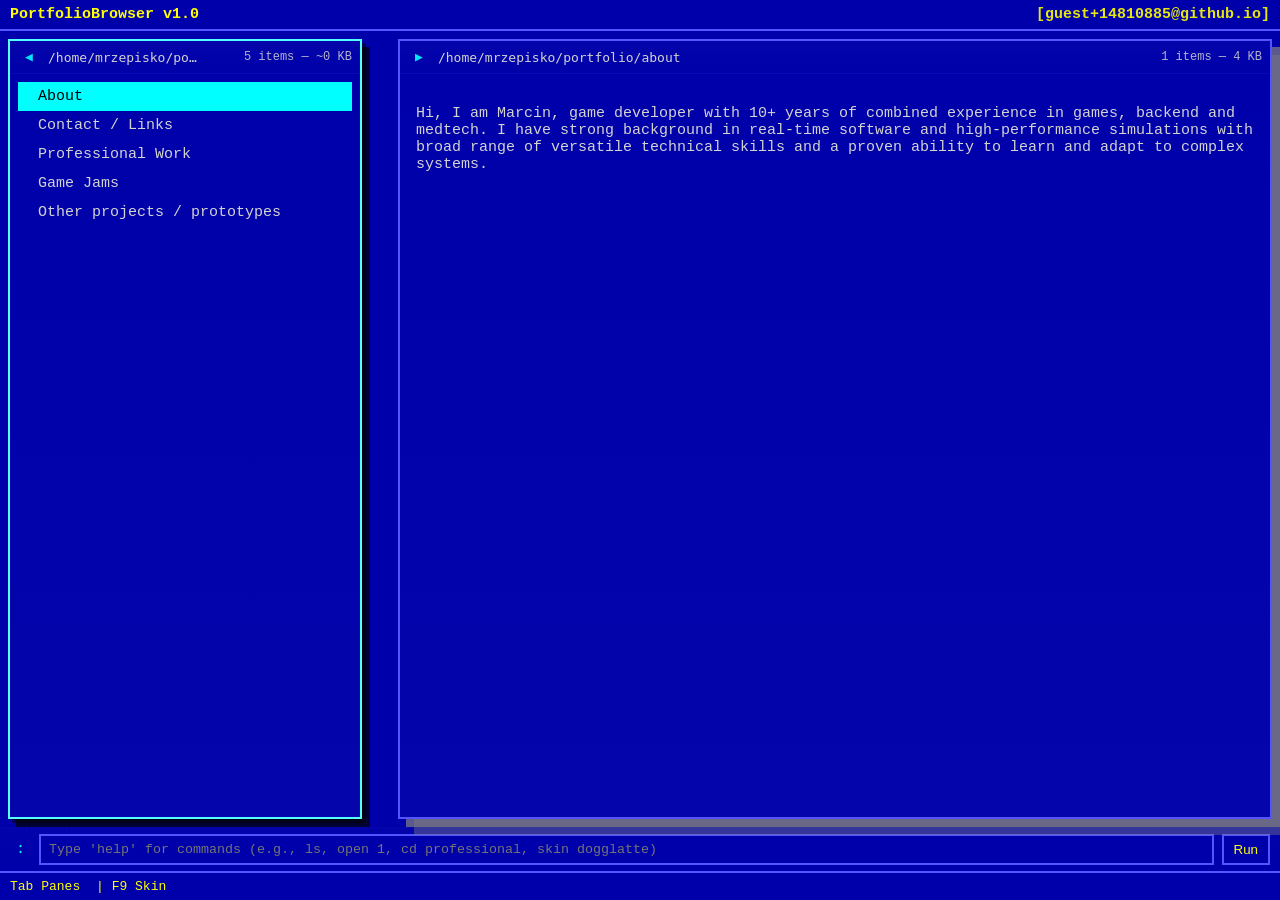
==== index.html @ 96748dcb "cleanup" ====
<!DOCTYPE html>
<html lang="en">
<head>
  <meta charset="utf-8" />
  <meta name="viewport" content="width=device-width,initial-scale=1" />
  <title>MyPortfolioTerm — Game Programmer</title>

  <link rel="stylesheet" href="style.css">
    <link rel="stylesheet" href="skins.css">
</head>
<body class="skin-classic">
      <script>
    const skin = localStorage.getItem('skin');
    console.log(skin);
    if (skin) {
        document.body.className = `skin-${skin}`;
    }
    </script>

  <div class="header">
    <div class="header-left">PortfolioBrowser v1.0</div>
    <div class="header-right">[guest+14810885@github.io]</div>
  </div>

  <div class="main">
    <!-- LEFT PANE -->
    <div class="pane left focus" id="sections-pane" data-pane="left">
      <div class="pane-header">
        <span class="dir-arrow left-arrow">◀</span>
        <div class="path" id="left-path">/home/mrzepisko/</div>
        <div class="pane-stats" id="left-stats">0 items — ~0 KB</div>
      </div>
      <div class="pane-body" id="sections">
        <!-- sections rendered here -->
      </div>
    </div>

    <!-- Decorative central arrows -->
    <div class="pane-center-arrows" aria-hidden="true">
      <div class="arrow-line"></div>
    </div>

    <!-- RIGHT PANE -->
    <div class="pane right" id="entries-pane" data-pane="right">
      <div class="pane-header">
        <span class="dir-arrow right-arrow">▶</span>
        <div class="path" id="right-path">/home/mrzepisko/about</div>
        <div class="pane-stats" id="right-stats">0 items — ~0 KB</div>
      </div>
      <div class="pane-body" id="entries">
        <!-- entries rendered here -->
      </div>
    </div>
  </div>

  <!-- command line above footer -->
  <div class="cmdline-wrap">
    <label class="cmd-prompt">:</label>
    <input id="cmdline" class="cmdline" placeholder="Type 'help' for commands (e.g., ls, open 1, cd professional, skin dogglatte)" />
    <button id="cmd-exec" class="cmd-exec">Run</button>
  </div>

    <div class="footer">
    <div class="right-keys">
      <span>Tab Panes</span> | <span>F9 Skin</span>
    </div>
  </div>

  <!-- Popup root -->
  <div id="popup-root" aria-hidden="true"></div>

    <script src="main.js"></script>
</body>
</html>
---- style.css ----
/* ===== BASE VARIABLES (fallbacks) ===== */
:root{
  --bg: #000000;
  --fg: #ffffff;
  --accent: #00aaaa;
  --accent-bright: #55ffff;
  --border: #5555ff;
  --header-bg: #0000aa;
  --header-fg: #ffffff;
  --footer-bg: #0000aa;
  --footer-fg: #ffffff;
  --selected-bg: var(--accent-bright);
  --selected-fg: #000000;

  /* link colors (skins should override these) */
  --link: var(--accent);
  --link-highlight: var(--accent-bright);

  /* shadow control (skins may override) */
  --shadow-color: rgba(0,0,0,0.70);
  --shadow-color-2: rgba(0,0,0,0.40);
  --shadow-offset: 8px; /* main pixel offset */
}

/* ===== Layout ===== */
* { box-sizing: border-box; }
html,body { height: 100%; }
body{
  background: var(--bg);
  color: var(--fg);
  font-family: 'Courier New', monospace;
  margin: 0;
  display:flex;
  flex-direction:column;
  font-size: 15px;
}

/* header / footer */
.header{
  display:flex;
  justify-content:space-between;
  background: var(--header-bg);
  color: var(--header-fg);
  padding: 6px 10px;
  border-bottom: 2px solid var(--border);
  font-weight: bold;
}
.header-left { font-weight: bold; }
.header-right { opacity: 0.9; }

/* command line wrapper */
.cmdline-wrap {
  display:flex;
  gap:8px;
  align-items:center;
  padding: 6px 10px;
  border-top: 1px dashed rgba(255,255,255,0.03);
  background: linear-gradient(180deg, rgba(255,255,255,0.01), transparent);
}
.cmd-prompt {
  color: var(--accent);
  padding: 4px 6px;
}
.cmdline {
  flex:1;
  background: var(--bg);
  color: var(--fg);
  border: 2px solid var(--border);
  padding: 6px 8px;
  font-family: inherit;
}
.cmd-exec {
  border:2px solid var(--border);
  background: var(--header-bg);
  color: var(--header-fg);
  padding:6px 10px;
  cursor:pointer;
}

/* footer */
.footer{
  background: var(--footer-bg);
  color: var(--footer-fg);
  padding: 6px 10px;
  display:flex;
  justify-content:space-between;
  border-top: 2px solid var(--border);
  gap: 8px;
  font-size: 13px;
}
.footer span { margin-right: 8px; }

/* main area */
.main{
  flex:1;
  display:flex;
  gap:8px;
  padding: 8px;
}

/* panes */
.pane{
  border: 2px solid var(--border);
  border-style: double;
  padding: 0;
  overflow:auto;
  min-height: 0; /* for flexbox */
  background: linear-gradient(0deg, rgba(255,255,255,0.02), transparent);
  position: relative;

  /* blocky/pixelated drop shadow (layered offsets) */
  box-shadow:
    var(--shadow-offset) var(--shadow-offset) 0 0 var(--shadow-color),
    calc(var(--shadow-offset) * 2) calc(var(--shadow-offset) * 2) 0 0 var(--shadow-color-2);
}

/* focused pane gets brighter border */
.pane.focus {
  border-color: var(--accent-bright);
  box-shadow:
    calc(var(--shadow-offset)/2) calc(var(--shadow-offset)/2) 0 0 rgba(0,0,0,0.5),
    var(--shadow-offset) var(--shadow-offset) 0 0 rgba(0,0,0,0.7);
}

/* left / right sizes */
.left { width: 28%; max-width: 480px; min-width: 200px; display:flex; flex-direction:column; }
.right { flex:1; display:flex; flex-direction:column; }

/* pane header (path + stats) */
.pane-header {
  display:flex;
  align-items:center;
  gap:8px;
  padding: 8px;
  background: linear-gradient(180deg, rgba(255,255,255,0.02), transparent);
  border-bottom: 1px solid rgba(255,255,255,0.02);
  font-size: 13px;
}
.path {
  flex: 1;
  color: var(--fg);
  font-family: monospace;
  overflow:hidden;
  text-overflow:ellipsis;
  white-space:nowrap;
}
.pane-stats {
  opacity: 0.85;
  font-size: 12px;
  min-width: 140px;
  text-align:right;
}

/* decorative arrows in header */
.dir-arrow { font-weight: bold; width:22px; text-align:center; opacity:0.9; }
.left-arrow { color: var(--accent); }
.right-arrow { color: var(--accent); }

/* center arrows decorative */
.pane-center-arrows { display:flex; align-items:center; justify-content:center; width: 20px; color: rgba(255,255,255,0.06); font-size:18px; user-select:none; }

/* pane body area (list) */
.pane-body {
  padding: 8px;
  overflow:auto;
}

/* entries */
.section-entry, .entry{
  padding: 6px 8px;
  white-space: nowrap;
  overflow: hidden;
  text-overflow: ellipsis;
  cursor: pointer;
  user-select: none;
}

/* hover / selection uses the theme variables */
.section-entry:hover,
.entry:hover { background: var(--selected-bg); color: var(--selected-fg); }
.pane-body.section-about .entry:hover { background: none; color: inherit; }

.section-entry.selected,
.entry.selected { background: var(--selected-bg); color: var(--selected-fg); }

/* special style for text entries (pre) */
.entry-text pre {
  margin: 0;
  white-space: pre-wrap;
  font-family: inherit;
  color: var(--fg);
}

/* links */
#entries a {
  color: var(--link);
  text-decoration: underline;
  cursor: pointer;
  display:inline-block;
}
#entries a:hover, #entries .entry:hover a { color: var(--selected-fg); }
.entry.selected a { color: var(--link-highlight); }

/* spacing column (preserve layout without arrow) */
.section-entry::before,
.entry::before {
  content: '';
  display:inline-block;
  width: 12px;
}

/* responsive tweaks */
@media (max-width:900px) {
  .pane-center-arrows { display:none; width:0; }
}
@media (max-width:700px) {
  .left { display:none; }
  .main { padding:8px; }
  .cmdline { font-size:13px; }
}

.arrow-line {
    color: var(--fg);
}

/* ===== Popup (terminal-styled modal) ===== */
#popup-root {
  position: fixed;
  inset: 0;
  pointer-events: none;
  z-index: 9999;
  font-family: inherit;
}

/* overlay */
.popup-overlay {
  pointer-events: auto;
  position: absolute;
  inset: 0;
  background: rgba(var(--overlay-rgb), var(--overlay-alpha, 0.55));
  display:flex;
  align-items:center;
  justify-content:center;
  padding: 20px;
}

/* box */
.popup {
  width: min(1000px, 96%);
  max-height: 90%;
  overflow: auto;
  background: var(--popup-bg);
  border: 3px solid var(--popup-border);
  /* chunky popup shadow */
  box-shadow:
    calc(var(--shadow-offset) * 0.5) calc(var(--shadow-offset) * 0.5) 0 0 var(--shadow-color),
    var(--shadow-offset) var(--shadow-offset) 0 0 var(--shadow-color),
    calc(var(--shadow-offset) * 1.8) calc(var(--shadow-offset) * 1.8) 0 0 var(--shadow-color-2);
  color: var(--popup-fg);
  padding: 14px;
  pointer-events: auto;
  user-select: text;
}

/* header / meta */
.popup-header {
  display:flex;
  justify-content:space-between;
  align-items:center;
  gap: 12px;
  margin-bottom:8px;
  background: var(--header-bg-transparent);
  padding: 6px 8px;
  border-bottom: 1px dashed var(--border);
}
.popup-title { font-weight: bold; font-size: 18px; }
.popup-year { opacity: 0.8; font-size: 13px; }

/* meta */
.popup-meta {
  color: var(--popup-fg);
  opacity: 0.9;
  font-size: 13px;
  margin-bottom: 8px;
}

/* description */
.popup-desc {
  background: var(--header-bg-transparent);
  padding: 8px;
  margin: 0 0 10px 0;
  white-space: pre-wrap;
  border: 1px solid var(--header-bg-transparent);
  color: var(--popup-fg);
  font-family: monospace;
  font-size: 13px;
}

/* screenshots container */
.popup-screenshots {
  display:flex;
  align-items:center;
  justify-content:center;
  gap: 10px;
  margin-bottom: 8px;
  min-height: 160px;
}

/* image styles: pixelated feel */
.screenshot {
  max-width: 100%;
  max-height: 320px;
  image-rendering: pixelated;
  border: 2px solid var(--border);
  background: var(--bg);
  display:block;
}

/* fallback */
.screenshot.fallback {
  display:flex;
  align-items:center;
  justify-content:center;
  width: 420px;
  height: 240px;
  color: var(--popup-fg);
  border: 2px dashed var(--border);
  font-size: 13px;
  text-align: center;
  background: var(--bg);
}

/* small caption for screenshot counter */
.screenshot-caption { 
  text-align:center; 
  font-size:12px; 
  opacity:0.9; 
  margin-top:4px; 
}

/* popup buttons */
.popup-controls {
  display:flex;
  gap:8px;
  margin-bottom: 8px;
}
.popup-btn {
  border:2px solid var(--border);
  background:var(--header-bg);
  color:var(--header-fg);
  padding:6px 10px;
  cursor:pointer;
  font-family:inherit;
}
.popup-btn:hover { 
  background: var(--selected-bg); 
  color: var(--selected-fg); 
}
.popup-btn.close { margin-left: auto; }

/* links inside popup */
.popup-links {
  display:flex;
  gap:6px;
  flex-wrap:wrap;
  margin-top:8px;
}
.popup-links a {
  color: var(--link);
  text-decoration: underline;
  padding: 4px 8px;
  border: 1px solid var(--border-faint);
}
.popup-links a:hover { color: var(--link-highlight); }
---- skins.css ----
/* =======================
   CLASSIC MC SKIN
   ======================= */
body.skin-classic {
  /* Background & default text */
  --bg: #0000aa;           /* blue background */
  --fg: #d3d3d3;           /* light gray text */

  /* Pane borders */
  --border: #5555ff;       /* slightly lighter blue for borders */

  /* Selection & accent */
  --selected-bg: #00ffff;  /* cyan background for selected */
  --selected-fg: #000000;  /* black text on selection */
  --accent: #00ffff;       /* cyan highlights */
  --accent-bright: #55ffff; /* bright cyan hover/active accents */

  /* Header & footer */
  --header-bg: #0000aa;    /* blue header */
  --header-fg: #ffff00;    /* yellow header text */
  --footer-bg: #0000aa;    /* blue footer */
  --footer-fg: #ffff00;    /* yellow footer text */

  /* Links */
  --link: #00ffff;          /* cyan links */
  --link-highlight: #55ffff; /* bright cyan on hover */

  /* Shadows */
  --shadow-color: rgba(128,128,128,0.7);
  --shadow-color-2: rgba(128,128,128,0.4);

  /* Disabled / unfocused elements */
  --disabled: #8080ff;      /* light blue for inactive/unfocused panes */
  --input-unchanged: #d3d3d3;
  --input-mark: #00ffff;

  /* Popups / dialogs */
  --popup-bg: #d3d3d3;      /* light gray popup background */
  --popup-fg: #000000;      /* black popup text */
  --popup-border: #808080;  /* gray popup border */
}

/* =======================
   DARK SKIN
   ======================= */
body.skin-dark {
  --bg: #000000;
  --fg: #cccccc;
  --border: #333333;

  --selected-bg: #4444ff;
  --selected-fg: #ffffff;
  --accent: #44ccff;
  --accent-bright: #88eeff;

  --header-bg: #222222;
  --header-fg: #ffffff;
  --footer-bg: #222222;
  --footer-fg: #ffffff;

  --link: #44ccff;
  --link-highlight: #88eeff;

  --shadow-color: rgba(0,0,0,0.7);
  --shadow-color-2: rgba(0,0,0,0.4);

  /* Popups / dialogs */
  --popup-bg: #333333;
  --popup-fg: #ffffff;
  --popup-border: #555555;
}

/* =======================
   LIGHT SKIN
   ======================= */
body.skin-light {
  --bg: #ffffff;
  --fg: #000000;
  --border: #cccccc;

  --selected-bg: #00aaaa;
  --selected-fg: #ffffff;
  --accent: #00aaaa;
  --accent-bright: #55ffff;

  --header-bg: #dddddd;
  --header-fg: #000000;
  --footer-bg: #dddddd;
  --footer-fg: #000000;

  --link: #00aaaa;
  --link-highlight: #55ffff;

  --shadow-color: rgba(0,0,0,0.3);
  --shadow-color-2: rgba(0,0,0,0.1);

  /* Popups / dialogs */
  --popup-bg: #eeeeee;
  --popup-fg: #000000;
  --popup-border: #aaaaaa;
}


/* ==========================
   DOGGLATTE
========================== */
body.skin-dogglatte {
  --bg: #1e1e2e;           
  --fg: #cdd6f4;           

  --border: #313244;       

  --selected-bg: #f5c2e7;  
  --selected-fg: #1e1e2e;  
  --accent: #89b4fa;       
  --accent-bright: #f5c2e7;

  --header-bg: #313244;    
  --header-fg: #f5c2e7;    
  --footer-bg: #313244;    
  --footer-fg: #f5c2e7;    

  --link: #89b4fa;          
  --link-highlight: #f5c2e7;

  --shadow-color: rgba(0,0,0,0.7);
  --shadow-color-2: rgba(0,0,0,0.4);

  --disabled: #585b70;     
  --input-unchanged: #cdd6f4;
  --input-mark: #f5c2e7;

  --popup-bg: #313244;     
  --popup-fg: #cdd6f4;     
  --popup-border: #585b70; 
}

/* ==========================
   GROOVY
========================== */
body.skin-groovy {
  --bg: #282828;           
  --fg: #ebdbb2;           

  --border: #665c54;       

  --selected-bg: #458588;  
  --selected-fg: #fbf1c7;  
  --accent: #b16286;       
  --accent-bright: #fabd2f;

  --header-bg: #3c3836;    
  --header-fg: #fabd2f;    
  --footer-bg: #3c3836;    
  --footer-fg: #fabd2f;    

  --link: #8ec07c;          
  --link-highlight: #fabd2f;

  --shadow-color: rgba(0,0,0,0.7);
  --shadow-color-2: rgba(0,0,0,0.4);

  --disabled: #665c54;     
  --input-unchanged: #ebdbb2;
  --input-mark: #b16286;

  --popup-bg: #3c3836;     
  --popup-fg: #ebdbb2;     
  --popup-border: #665c54; 
}


/* ==========================
   VAMPIRE
========================== */
body.skin-vampire {
  --bg: #282a36;            /* dark gray background */
  --fg: #f8f8f2;             /* light gray/blue text */

  --border: #44475a;         /* slightly lighter gray for borders */

  --selected-bg: #6272a4;    /* dark blue selection */
  --selected-fg: #f8f8f2;    /* white text on selection */
  --accent: #50fa7b;          /* green accent for highlights */
  --accent-bright: #ffb86c;   /* yellow/orange hover accents */

  --header-bg: #44475a;       /* dark gray header */
  --header-fg: #f1fa8c;       /* yellow header text */
  --footer-bg: #44475a;       /* dark gray footer */
  --footer-fg: #f1fa8c;       /* yellow footer text */

  --link: #8be9fd;            /* blue links */
  --link-highlight: #f8f8f2;  /* bright blue on hover */

  --shadow-color: rgba(0,0,0,0.7);
  --shadow-color-2: rgba(0,0,0,0.4);

  --disabled: #555555;        
  --input-unchanged: #a9b7c6;
  --input-mark: #629755;

  --popup-bg: #282a36;        
  --popup-fg: #f8f8f2;        
  --popup-border: #44475a;    
}

/* ==========================
   HACKER
========================== */
body.skin-hacker {
  --bg: #000000;            /* black background */
  --fg: #00ff00;            /* bright green text */

  --border: #007700;        /* darker green borders */

  --selected-bg: #00ff00;   /* green selection background */
  --selected-fg: #000000;   /* black text on selection */
  --accent: #00ff00;        /* green accent */
  --accent-bright: #55ff55; /* bright green hover/active accents */

  --header-bg: #003300;     /* dark green header */
  --header-fg: #00ff00;     /* bright green header text */
  --footer-bg: #003300;     /* dark green footer */
  --footer-fg: #00ff00;     /* bright green footer text */

  --link: #00ff00;           /* green links */
  --link-highlight: #55ff55; /* bright green hover */

  --shadow-color: rgba(0,0,0,0.7);
  --shadow-color-2: rgba(0,0,0,0.4);

  --disabled: #004400;       
  --input-unchanged: #00ff00;
  --input-mark: #55ff55;

  --popup-bg: #003300;       
  --popup-fg: #00ff00;       
  --popup-border: #004400;   
}


/* ==========================
   NEON SKIN
========================== */
body.skin-neon {
  --bg: #0a0a0a;             /* very dark background */
  --fg: #f0f0f0;             /* bright light text */

  --border: #ff00ff;         /* neon magenta borders */

  --selected-bg: #00ffff;    /* cyan selection */
  --selected-fg: #000000;    /* black text on selection */
  --accent: #ff00ff;         /* neon magenta accents */
  --accent-bright: #ff55ff;  /* bright neon hover/active */

  --header-bg: #1a1a1a;      /* slightly lighter dark bg */
  --header-fg: #00ffff;      /* neon cyan header text */
  --footer-bg: #1a1a1a;
  --footer-fg: #00ffff;

  --link: #00ffff;           /* neon cyan links */
  --link-highlight: #55ffff; /* bright cyan hover */

  --shadow-color: rgba(255,0,255,0.7);
  --shadow-color-2: rgba(255,0,255,0.4);

  --disabled: #555555;       
  --input-unchanged: #f0f0f0;
  --input-mark: #ff00ff;

  --popup-bg: #111111;       
  --popup-fg: #f0f0f0;       
  --popup-border: #ff00ff;   
}


/* ==========================
   PASTEL SKIN
========================== */
body.skin-pastel {
  --bg: #fdf6f0;             /* soft cream background */
  --fg: #4a4a4a;             /* dark gray text */

  --border: #d8b4ff;         /* soft purple borders */

  --selected-bg: #d7e7a0;    /* pastel teal selection */
  --selected-fg: #2a2a2a;    /* dark text on selection */
  --accent: #ffb3ba;         /* pastel pink accents */
  --accent-bright: #ffd6d6;  /* brighter pastel hover/active */

  --header-bg: #f0e6f6;      /* light lavender header bg */
  --header-fg: #4a4a4a;      /* dark gray header text */
  --footer-bg: #f0e6f6;      
  --footer-fg: #4a4a4a;

  --link: #8fd3f4;           /* pastel blue links */
  --link-highlight: #a0e7e5; /* pastel cyan hover */

  --shadow-color: rgba(128,128,128,0.4);
  --shadow-color-2: rgba(128,128,128,0.2);

  --disabled: #cccccc;       
  --input-unchanged: #4a4a4a;
  --input-mark: #ffb3ba;

  --popup-bg: #ffffff;       
  --popup-fg: #4a4a4a;       
  --popup-border: #d8b4ff;   
}
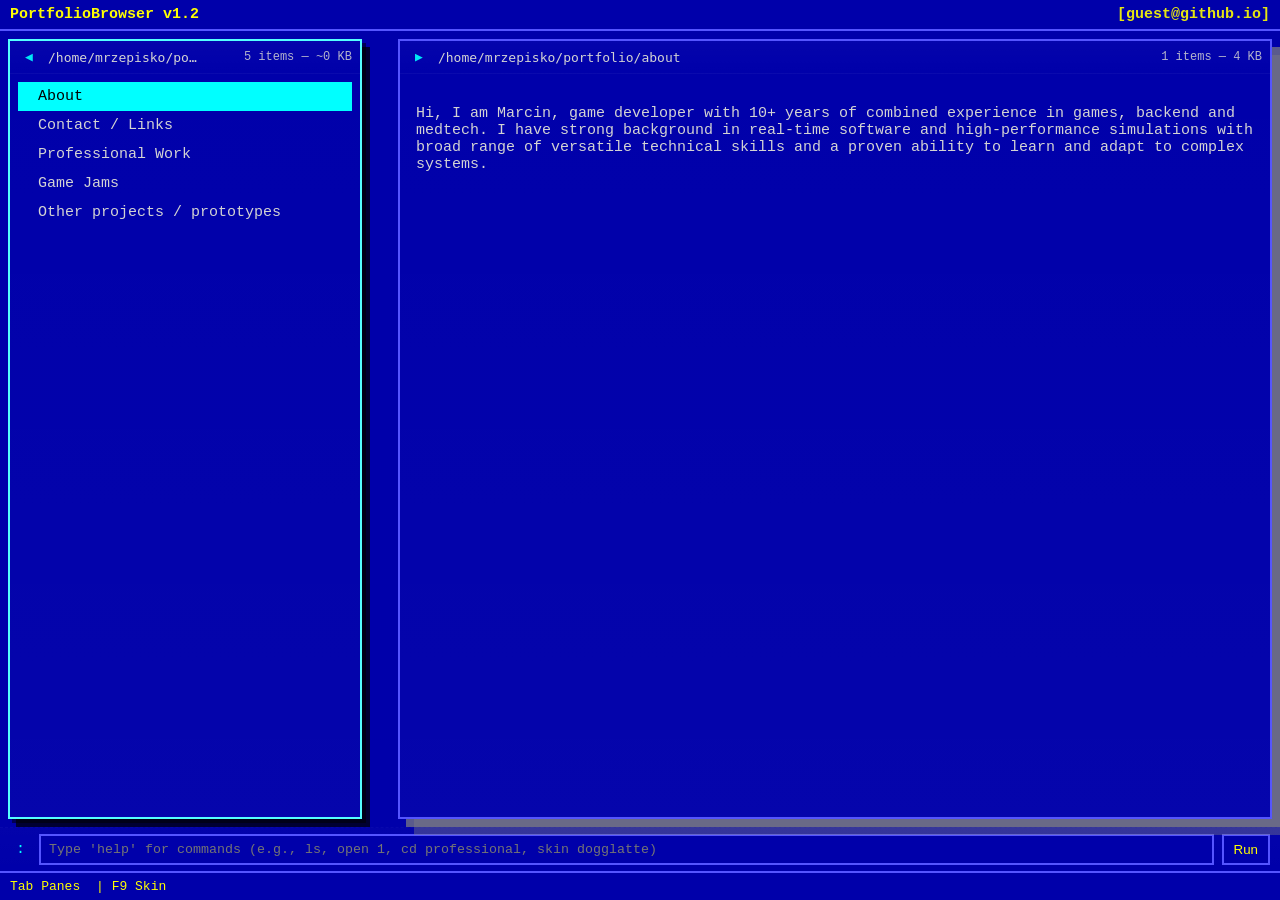
==== commit 7af539e9: "cleanup" ====
--- a/index.html
+++ b/index.html
@@ -3,7 +3,7 @@
 <head>
   <meta charset="utf-8" />
   <meta name="viewport" content="width=device-width,initial-scale=1" />
-  <title>MyPortfolioTerm — Game Programmer</title>
+  <title>PortfolioBrowser v1.2</title>
 
   <link rel="stylesheet" href="style.css">
     <link rel="stylesheet" href="skins.css">
@@ -18,8 +18,8 @@
     </script>
 
   <div class="header">
-    <div class="header-left">PortfolioBrowser v1.0</div>
-    <div class="header-right">[guest+14810885@github.io]</div>
+    <div class="header-left">PortfolioBrowser v1.2</div>
+    <div class="header-right">[guest@github.io]</div>
   </div>
 
   <div class="main">
--- a/style.css
+++ b/style.css
@@ -12,14 +12,12 @@
   --selected-bg: var(--accent-bright);
   --selected-fg: #000000;
 
-  /* link colors (skins should override these) */
   --link: var(--accent);
   --link-highlight: var(--accent-bright);
 
-  /* shadow control (skins may override) */
   --shadow-color: rgba(0,0,0,0.70);
   --shadow-color-2: rgba(0,0,0,0.40);
-  --shadow-offset: 8px; /* main pixel offset */
+  --shadow-offset: 8px;
 }
 
 /* ===== Layout ===== */
@@ -114,7 +112,7 @@
     calc(var(--shadow-offset) * 2) calc(var(--shadow-offset) * 2) 0 0 var(--shadow-color-2);
 }
 
-/* focused pane gets brighter border */
+/* focused pane gives brighter border */
 .pane.focus {
   border-color: var(--accent-bright);
   box-shadow:
@@ -209,18 +207,9 @@
   width: 12px;
 }
 
-/* responsive tweaks */
-@media (max-width:900px) {
-  .pane-center-arrows { display:none; width:0; }
-}
-@media (max-width:700px) {
-  .left { display:none; }
-  .main { padding:8px; }
-  .cmdline { font-size:13px; }
-}
-
+/* small decorative line */
 .arrow-line {
-    color: var(--fg);
+  color: var(--fg);
 }
 
 /* ===== Popup (terminal-styled modal) ===== */
@@ -251,7 +240,6 @@
   overflow: auto;
   background: var(--popup-bg);
   border: 3px solid var(--popup-border);
-  /* chunky popup shadow */
   box-shadow:
     calc(var(--shadow-offset) * 0.5) calc(var(--shadow-offset) * 0.5) 0 0 var(--shadow-color),
     var(--shadow-offset) var(--shadow-offset) 0 0 var(--shadow-color),
@@ -262,7 +250,7 @@
   user-select: text;
 }
 
-/* header / meta */
+/* popup header / meta */
 .popup-header {
   display:flex;
   justify-content:space-between;
@@ -276,7 +264,6 @@
 .popup-title { font-weight: bold; font-size: 18px; }
 .popup-year { opacity: 0.8; font-size: 13px; }
 
-/* meta */
 .popup-meta {
   color: var(--popup-fg);
   opacity: 0.9;
@@ -284,7 +271,6 @@
   margin-bottom: 8px;
 }
 
-/* description */
 .popup-desc {
   background: var(--header-bg-transparent);
   padding: 8px;
@@ -296,7 +282,6 @@
   font-size: 13px;
 }
 
-/* screenshots container */
 .popup-screenshots {
   display:flex;
   align-items:center;
@@ -305,8 +290,6 @@
   margin-bottom: 8px;
   min-height: 160px;
 }
-
-/* image styles: pixelated feel */
 .screenshot {
   max-width: 100%;
   max-height: 320px;
@@ -315,8 +298,6 @@
   background: var(--bg);
   display:block;
 }
-
-/* fallback */
 .screenshot.fallback {
   display:flex;
   align-items:center;
@@ -329,16 +310,8 @@
   text-align: center;
   background: var(--bg);
 }
-
-/* small caption for screenshot counter */
-.screenshot-caption { 
-  text-align:center; 
-  font-size:12px; 
-  opacity:0.9; 
-  margin-top:4px; 
-}
-
-/* popup buttons */
+.screenshot-caption { text-align:center; font-size:12px; opacity:0.9; margin-top:4px; }
+
 .popup-controls {
   display:flex;
   gap:8px;
@@ -352,13 +325,9 @@
   cursor:pointer;
   font-family:inherit;
 }
-.popup-btn:hover { 
-  background: var(--selected-bg); 
-  color: var(--selected-fg); 
-}
+.popup-btn:hover { background: var(--selected-bg); color: var(--selected-fg); }
 .popup-btn.close { margin-left: auto; }
 
-/* links inside popup */
 .popup-links {
   display:flex;
   gap:6px;
@@ -372,3 +341,77 @@
   border: 1px solid var(--border-faint);
 }
 .popup-links a:hover { color: var(--link-highlight); }
+
+/* ===== Responsive tweaks ===== */
+/* hide decorative arrows on narrow tablets / small screens */
+@media (max-width:900px) {
+  .pane-center-arrows { display:none; width:0; }
+}
+
+/* MOBILE: Stack panes vertically.
+   - Left pane shows on top and sizes to its content (only as much height as needed)
+   - Right pane sits below and uses remaining viewport space (scrolls internally if needed) */
+@media (max-width:700px) {
+  .main {
+    flex-direction: column;
+    padding: 8px;
+    gap: 8px;
+  }
+
+  /* Left pane becomes full width on top and sizes to content */
+  .left {
+    display: flex;
+    width: 100%;
+    max-width: none;
+    min-width: 0;
+    flex: none; /* size to content height, don't stretch */
+    flex-direction: column;
+    order: 0;
+    height: auto;
+    overflow: visible;
+  }
+
+  /* Right pane below, fills remaining space */
+  .right {
+    display: flex;
+    width: 100%;
+    max-width: none;
+    flex: 1 1 auto;
+    min-height: 0;
+    order: 1;
+    flex-direction: column;
+  }
+
+  .pane {
+    /* allow natural height on left, but remove forced large heights */
+    height: auto;
+    max-height: none;
+  }
+
+  /* left pane body: let content determine height (no forced scrolling) */
+  .left .pane-body {
+    max-height: none;
+    overflow: visible;
+  }
+
+  /* right pane body should use available viewport height and scroll if needed.
+     Reserve space for header, footer and command line (adjust 160px if you have larger header/footer). */
+  .right .pane-body {
+    max-height: calc(100vh - 160px);
+    overflow: auto;
+  }
+
+  .cmdline { font-size:13px; }
+
+  /* hide decorative center arrows on mobile */
+  .pane-center-arrows { display:none; width:0; }
+}
+
+/* small screens / very tight widths: reduce left min width constraints */
+@media (max-width:420px) {
+  .left { min-width: 0; padding: 0; }
+  .pane-header { padding: 6px; font-size: 12px; }
+  .cmdline-wrap { padding: 6px; }
+}
+
+/* end of file */
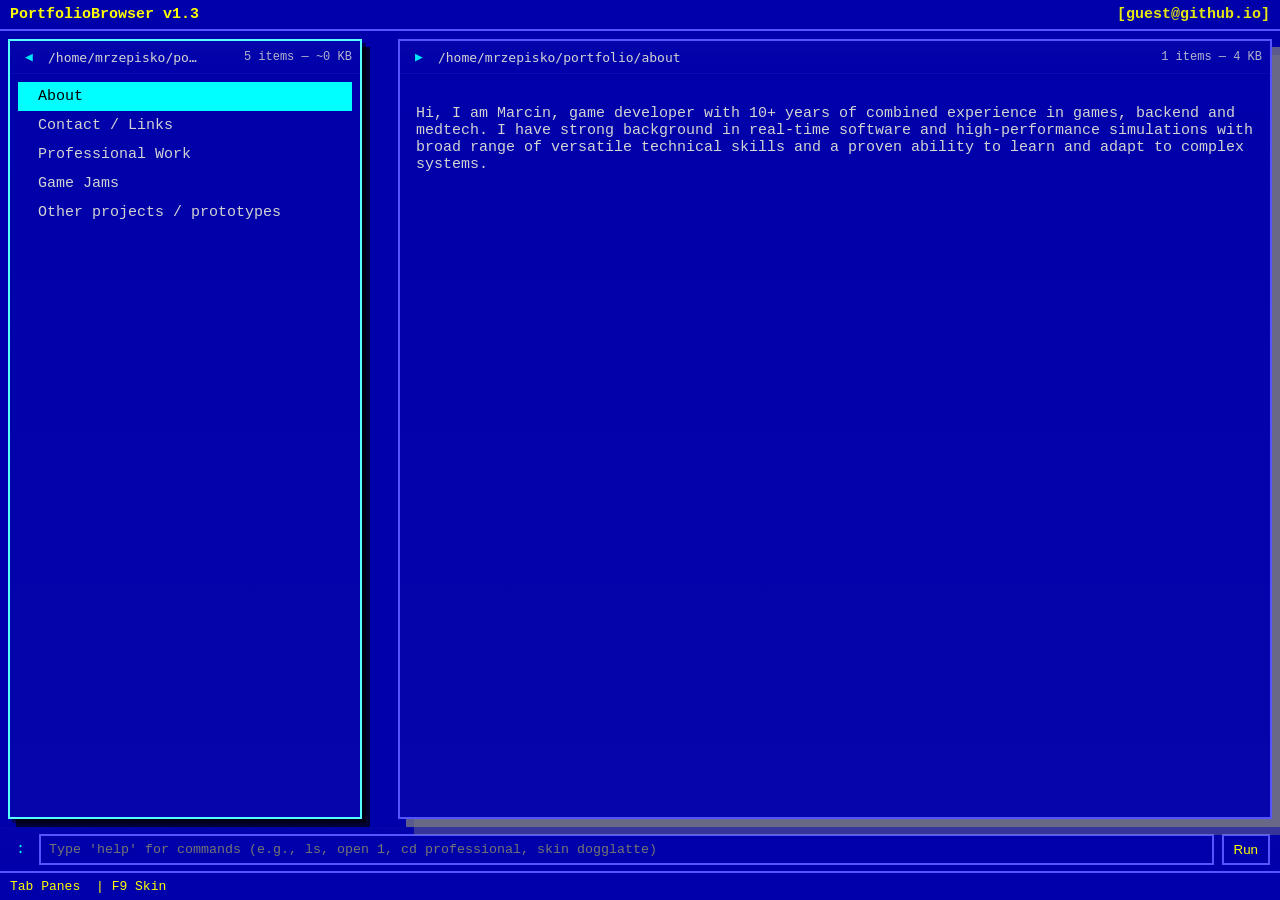
==== commit 27649153: "improvements" ====
--- a/index.html
+++ b/index.html
@@ -3,7 +3,7 @@
 <head>
   <meta charset="utf-8" />
   <meta name="viewport" content="width=device-width,initial-scale=1" />
-  <title>PortfolioBrowser v1.2</title>
+  <title>PortfolioBrowser v1.3</title>
 
   <link rel="stylesheet" href="style.css">
     <link rel="stylesheet" href="skins.css">
@@ -18,7 +18,7 @@
     </script>
 
   <div class="header">
-    <div class="header-left">PortfolioBrowser v1.2</div>
+    <div class="header-left">PortfolioBrowser v1.3</div>
     <div class="header-right">[guest@github.io]</div>
   </div>
 
--- a/style.css
+++ b/style.css
@@ -335,12 +335,12 @@
   margin-top:8px;
 }
 .popup-links a {
-  color: var(--link);
+  color: var(--popup-link);
   text-decoration: underline;
   padding: 4px 8px;
   border: 1px solid var(--border-faint);
 }
-.popup-links a:hover { color: var(--link-highlight); }
+.popup-links a:hover { color: var(--popup-link-hover); }
 
 /* ===== Responsive tweaks ===== */
 /* hide decorative arrows on narrow tablets / small screens */
--- a/skins.css
+++ b/skins.css
@@ -38,36 +38,8 @@
   --popup-bg: #d3d3d3;      /* light gray popup background */
   --popup-fg: #000000;      /* black popup text */
   --popup-border: #808080;  /* gray popup border */
-}
-
-/* =======================
-   DARK SKIN
-   ======================= */
-body.skin-dark {
-  --bg: #000000;
-  --fg: #cccccc;
-  --border: #333333;
-
-  --selected-bg: #4444ff;
-  --selected-fg: #ffffff;
-  --accent: #44ccff;
-  --accent-bright: #88eeff;
-
-  --header-bg: #222222;
-  --header-fg: #ffffff;
-  --footer-bg: #222222;
-  --footer-fg: #ffffff;
-
-  --link: #44ccff;
-  --link-highlight: #88eeff;
-
-  --shadow-color: rgba(0,0,0,0.7);
-  --shadow-color-2: rgba(0,0,0,0.4);
-
-  /* Popups / dialogs */
-  --popup-bg: #333333;
-  --popup-fg: #ffffff;
-  --popup-border: #555555;
+  --popup-link: #0000aa;
+  --popup-link-hover: #ffff00;
 }
 
 /* =======================
@@ -98,6 +70,8 @@
   --popup-bg: #eeeeee;
   --popup-fg: #000000;
   --popup-border: #aaaaaa;
+  --popup-link: #00aaaa;
+  --popup-link-hover: #aaaaaa;
 }
 
 
@@ -133,6 +107,8 @@
   --popup-bg: #313244;     
   --popup-fg: #cdd6f4;     
   --popup-border: #585b70; 
+  --popup-link: #89b4fa;
+  --popup-link-hover: #f5c2e7;
 }
 
 /* ==========================
@@ -167,6 +143,8 @@
   --popup-bg: #3c3836;     
   --popup-fg: #ebdbb2;     
   --popup-border: #665c54; 
+  --popup-link: #8ec07c;
+  --popup-link-hover: #fabd2f;
 }
 
 
@@ -201,7 +179,9 @@
 
   --popup-bg: #282a36;        
   --popup-fg: #f8f8f2;        
-  --popup-border: #44475a;    
+  --popup-border: #44475a;   
+  --popup-link: #8be9fd;
+  --popup-link-hover: #f8f8f2;
 }
 
 /* ==========================
@@ -236,6 +216,8 @@
   --popup-bg: #003300;       
   --popup-fg: #00ff00;       
   --popup-border: #004400;   
+  --popup-link: #00ff00;
+  --popup-link-hover: #55ff55;
 }
 
 
@@ -271,6 +253,8 @@
   --popup-bg: #111111;       
   --popup-fg: #f0f0f0;       
   --popup-border: #ff00ff;   
+  --popup-link: #00ffff;
+  --popup-link-hover: #55ffff;
 }
 
 
@@ -306,4 +290,6 @@
   --popup-bg: #ffffff;       
   --popup-fg: #4a4a4a;       
   --popup-border: #d8b4ff;   
-}
+  --popup-link: #d8b4ff;
+  --popup-link-hover: #8fd3f4;
+}
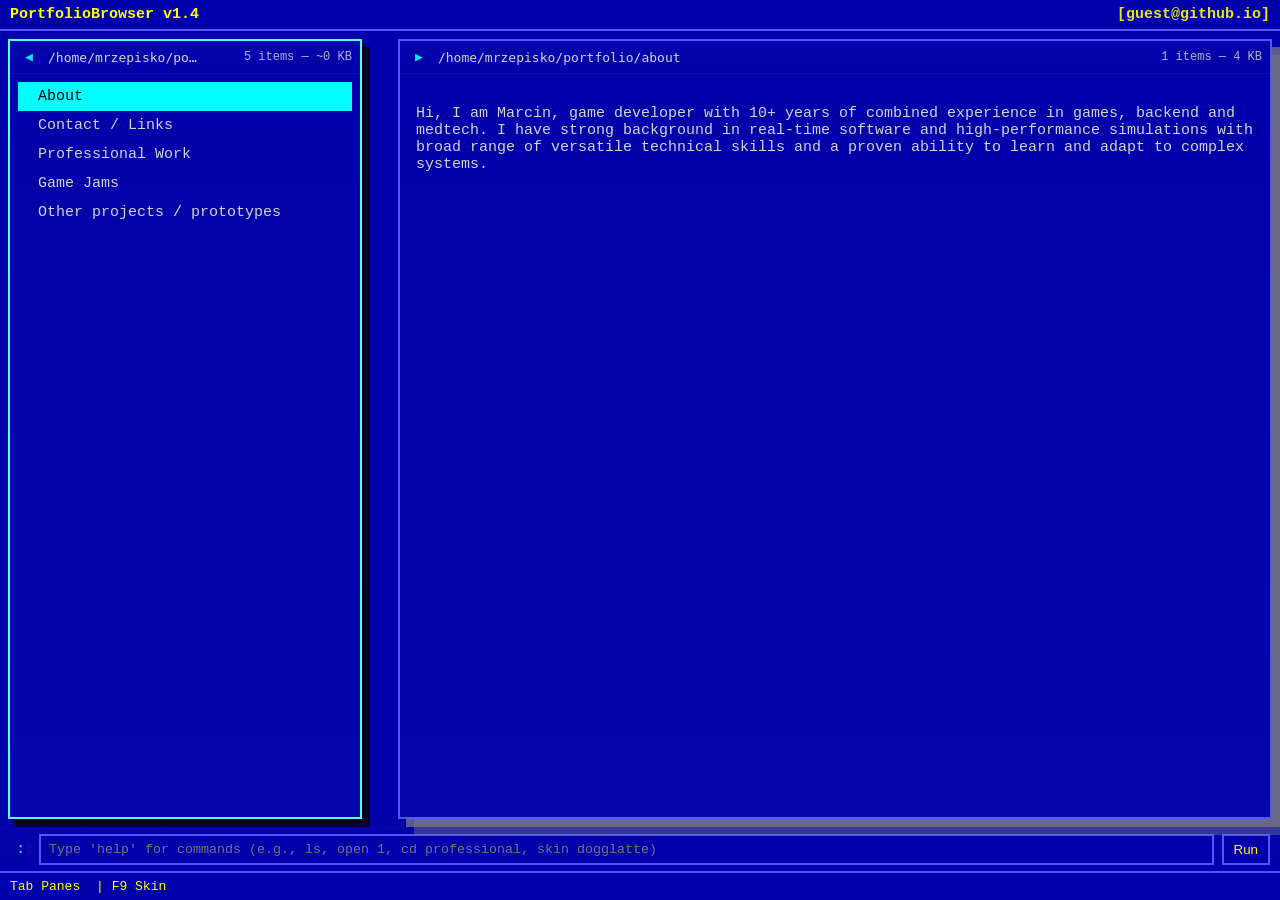
==== commit f35a3d9e: "Squash merge feature/gallery into master" ====
--- a/index.html
+++ b/index.html
@@ -3,7 +3,7 @@
 <head>
   <meta charset="utf-8" />
   <meta name="viewport" content="width=device-width,initial-scale=1" />
-  <title>PortfolioBrowser v1.3</title>
+  <title>PortfolioBrowser v1.4</title>
 
   <link rel="stylesheet" href="style.css">
     <link rel="stylesheet" href="skins.css">
@@ -18,7 +18,7 @@
     </script>
 
   <div class="header">
-    <div class="header-left">PortfolioBrowser v1.3</div>
+    <div class="header-left">PortfolioBrowser v1.4</div>
     <div class="header-right">[guest@github.io]</div>
   </div>
 
@@ -62,7 +62,7 @@
 
     <div class="footer">
     <div class="right-keys">
-      <span>Tab Panes</span> | <span>F9 Skin</span>
+      <span>Tab Panes</span> | <span id="change-skin">F9 Skin</span>
     </div>
   </div>
 
--- a/style.css
+++ b/style.css
@@ -198,6 +198,23 @@
 }
 #entries a:hover, #entries .entry:hover a { color: var(--selected-fg); }
 .entry.selected a { color: var(--link-highlight); }
+
+/* external-link indicator for anything that opens a new tab */
+a[target="_blank"]::after {
+  content: "";
+  display: inline-block;
+  width: 0.9em;
+  height: 0.9em;
+  margin-left: 5px;
+  vertical-align: -0.05em;
+  background-color: currentColor;
+  -webkit-mask-image: url("data:image/svg+xml,%3Csvg xmlns='http://www.w3.org/2000/svg' viewBox='0 0 24 24' fill='none' stroke='black' stroke-width='3' stroke-linecap='round' stroke-linejoin='round'%3E%3Cpath d='M18 13v6a2 2 0 0 1-2 2H5a2 2 0 0 1-2-2V8a2 2 0 0 1 2-2h6'/%3E%3Cpolyline points='15 3 21 3 21 9'/%3E%3Cline x1='10' y1='14' x2='21' y2='3'/%3E%3C/svg%3E");
+  mask-image: url("data:image/svg+xml,%3Csvg xmlns='http://www.w3.org/2000/svg' viewBox='0 0 24 24' fill='none' stroke='black' stroke-width='3' stroke-linecap='round' stroke-linejoin='round'%3E%3Cpath d='M18 13v6a2 2 0 0 1-2 2H5a2 2 0 0 1-2-2V8a2 2 0 0 1 2-2h6'/%3E%3Cpolyline points='15 3 21 3 21 9'/%3E%3Cline x1='10' y1='14' x2='21' y2='3'/%3E%3C/svg%3E");
+  -webkit-mask-repeat: no-repeat;
+  mask-repeat: no-repeat;
+  -webkit-mask-size: contain;
+  mask-size: contain;
+}
 
 /* spacing column (preserve layout without arrow) */
 .section-entry::before,
@@ -282,35 +299,181 @@
   font-size: 13px;
 }
 
-.popup-screenshots {
-  display:flex;
-  align-items:center;
-  justify-content:center;
-  gap: 10px;
+/* ===== Screenshot thumbnail grid ===== */
+.screenshot-grid-empty {
+  color: var(--popup-fg);
+  opacity: 0.8;
+  font-size: 13px;
   margin-bottom: 8px;
-  min-height: 160px;
-}
-.screenshot {
-  max-width: 100%;
-  max-height: 320px;
-  image-rendering: pixelated;
+}
+.screenshot-grid {
+  display: grid;
+  grid-template-columns: repeat(auto-fit, 110px);
+  justify-content: center;
+  gap: 8px;
+  margin-bottom: 8px;
+}
+@media (min-width: 901px) {
+  .screenshot-grid {
+    grid-template-columns: repeat(auto-fit, 165px);
+    gap: 10px;
+  }
+}
+.thumb {
+  position: relative;
+  display: block;
+  width: 100%;
+  aspect-ratio: 4 / 3;
+  padding: 0;
+  margin: 0;
   border: 2px solid var(--border);
   background: var(--bg);
-  display:block;
-}
-.screenshot.fallback {
-  display:flex;
-  align-items:center;
-  justify-content:center;
+  cursor: pointer;
+  overflow: hidden;
+  font-family: inherit;
+}
+.thumb:hover,
+.thumb:focus-visible {
+  border-color: var(--accent-bright, var(--accent));
+  outline: none;
+}
+.thumb-placeholder {
+  position: absolute;
+  inset: 0;
+  display: block;
+  background: linear-gradient(90deg, var(--border) 25%, var(--bg) 50%, var(--border) 75%);
+  background-size: 200% 100%;
+  animation: thumb-shimmer 1.4s ease-in-out infinite;
+  transition: opacity .2s ease;
+}
+.thumb.loaded .thumb-placeholder { opacity: 0; }
+.thumb.errored .thumb-placeholder { animation: none; opacity: 1; }
+.thumb-img {
+  position: absolute;
+  inset: 0;
+  width: 100%;
+  height: 100%;
+  object-fit: cover;
+  opacity: 0;
+  transition: opacity .25s ease;
+  image-rendering: pixelated;
+}
+.thumb.loaded .thumb-img { opacity: 1; }
+.thumb-video-badge {
+  position: absolute;
+  right: 4px;
+  bottom: 4px;
+  background: rgba(0,0,0,0.65);
+  color: #fff;
+  font-size: 11px;
+  line-height: 1;
+  padding: 3px 5px;
+  pointer-events: none;
+}
+.thumb-fallback {
+  position: absolute;
+  inset: 0;
+  display: flex;
+  align-items: center;
+  justify-content: center;
+  padding: 6px;
+  color: var(--popup-fg);
+  font-size: 11px;
+  text-align: center;
+  background: var(--bg);
+}
+@keyframes thumb-shimmer {
+  0% { background-position: 200% 0; }
+  100% { background-position: -200% 0; }
+}
+@media (prefers-reduced-motion: reduce) {
+  .thumb-placeholder { animation: none; }
+}
+
+/* ===== Lightbox (layered above the project popup) ===== */
+.lightbox-overlay {
+  position: fixed;
+  inset: 0;
+  z-index: 10050;
+  pointer-events: auto;
+  background: rgba(0,0,0,0.82);
+  display: flex;
+  align-items: center;
+  justify-content: center;
+  padding: 24px;
+}
+.lightbox {
+  width: min(1100px, 100%);
+  display: flex;
+  flex-direction: column;
+  align-items: center;
+  gap: 10px;
+}
+.lightbox-stage {
+  position: relative;
+  width: 100%;
+  min-height: 200px;
+  max-height: 75vh;
+  display: flex;
+  align-items: center;
+  justify-content: center;
+}
+.lightbox-placeholder {
+  position: absolute;
+  width: 40px;
+  height: 40px;
+  border: 4px solid rgba(255,255,255,0.25);
+  border-top-color: #fff;
+  border-radius: 50%;
+  animation: lightbox-spin .8s linear infinite;
+}
+.lightbox-stage.loaded .lightbox-placeholder { display: none; }
+.lightbox-media {
+  max-width: 100%;
+  max-height: 75vh;
+  border: 2px solid var(--border);
+  background: var(--bg);
+  opacity: 0;
+  transition: opacity .2s ease;
+  image-rendering: pixelated;
+}
+.lightbox-stage.loaded .lightbox-media { opacity: 1; }
+.lightbox-fallback {
+  display: flex;
+  flex-direction: column;
+  align-items: center;
+  justify-content: center;
+  gap: 4px;
   width: 420px;
+  max-width: 100%;
   height: 240px;
-  color: var(--popup-fg);
+  color: #fff;
   border: 2px dashed var(--border);
   font-size: 13px;
   text-align: center;
   background: var(--bg);
 }
-.screenshot-caption { text-align:center; font-size:12px; opacity:0.9; margin-top:4px; }
+@keyframes lightbox-spin { to { transform: rotate(360deg); } }
+@media (prefers-reduced-motion: reduce) {
+  .lightbox-placeholder { animation: none; border-top-color: rgba(255,255,255,0.6); }
+}
+
+.lightbox-controls {
+  display: flex;
+  gap: 8px;
+  align-items: center;
+}
+.lightbox-btn {
+  border: 2px solid var(--border);
+  background: var(--header-bg);
+  color: var(--header-fg);
+  padding: 6px 12px;
+  cursor: pointer;
+  font-family: inherit;
+}
+.lightbox-btn:hover { background: var(--selected-bg); color: var(--selected-fg); }
+.lightbox-btn.close { margin-left: 12px; }
+.lightbox-caption { color: #fff; font-size: 12px; opacity: 0.9; }
 
 .popup-controls {
   display:flex;
@@ -414,4 +577,9 @@
   .cmdline-wrap { padding: 6px; }
 }
 
+#change-skin {
+	cursor: pointer;
+}
+
 /* end of file */
+
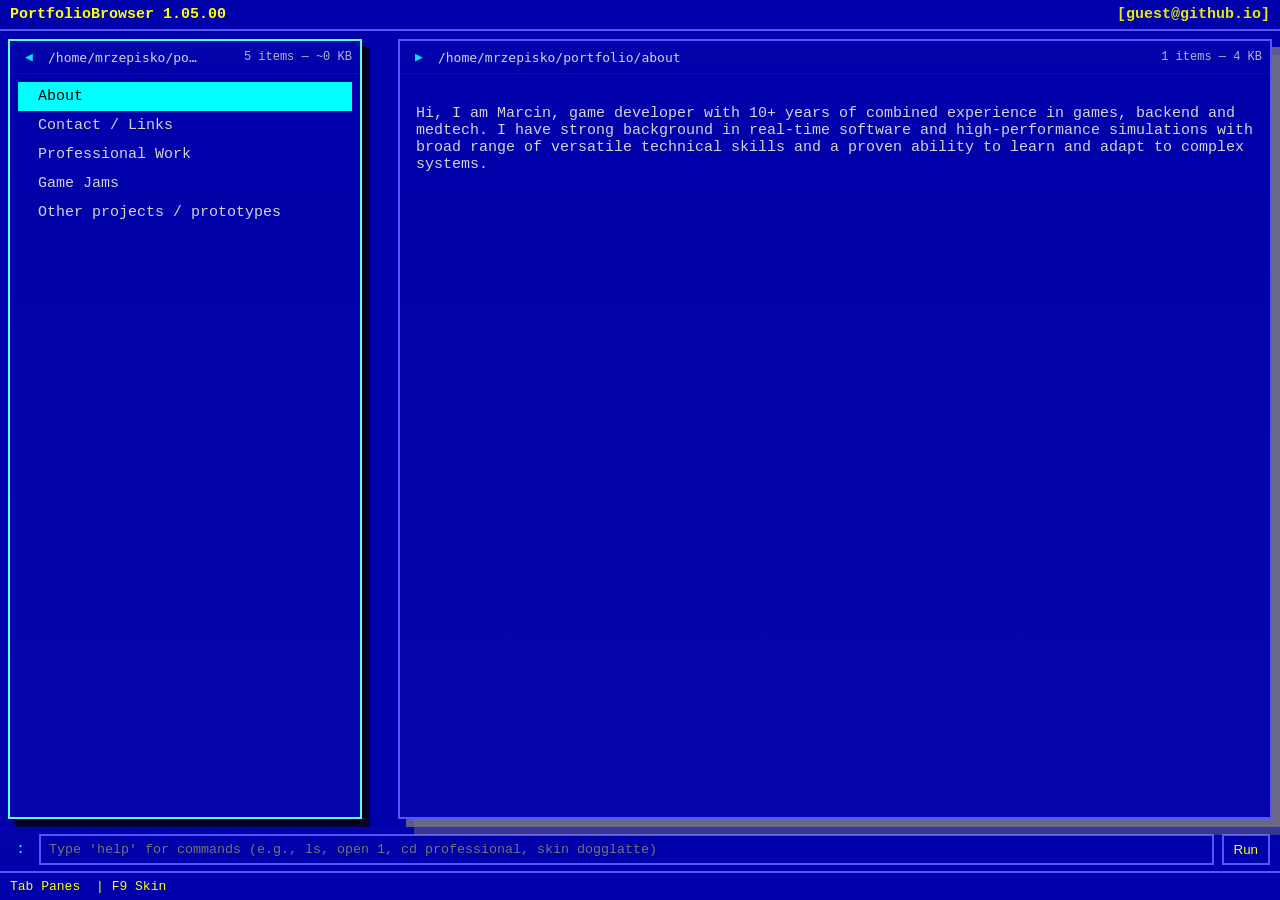
==== commit ea9719ad: "[CI] Version bump" ====
--- a/index.html
+++ b/index.html
@@ -3,7 +3,7 @@
 <head>
   <meta charset="utf-8" />
   <meta name="viewport" content="width=device-width,initial-scale=1" />
-  <title>PortfolioBrowser v1.4</title>
+  <title>PortfolioBrowser 1.05.00</title>
 
   <link rel="stylesheet" href="style.css">
     <link rel="stylesheet" href="skins.css">
@@ -18,7 +18,7 @@
     </script>
 
   <div class="header">
-    <div class="header-left">PortfolioBrowser v1.4</div>
+    <div class="header-left">PortfolioBrowser 1.05.00</div>
     <div class="header-right">[guest@github.io]</div>
   </div>
 
--- a/style.css
+++ b/style.css
@@ -400,10 +400,10 @@
   display: flex;
   align-items: center;
   justify-content: center;
-  padding: 24px;
+  padding: 16px;
 }
 .lightbox {
-  width: min(1100px, 100%);
+  width: 100%;
   display: flex;
   flex-direction: column;
   align-items: center;
@@ -413,7 +413,7 @@
   position: relative;
   width: 100%;
   min-height: 200px;
-  max-height: 75vh;
+  max-height: calc(100vh - 140px);
   display: flex;
   align-items: center;
   justify-content: center;
@@ -430,7 +430,7 @@
 .lightbox-stage.loaded .lightbox-placeholder { display: none; }
 .lightbox-media {
   max-width: 100%;
-  max-height: 75vh;
+  max-height: calc(100vh - 140px);
   border: 2px solid var(--border);
   background: var(--bg);
   opacity: 0;
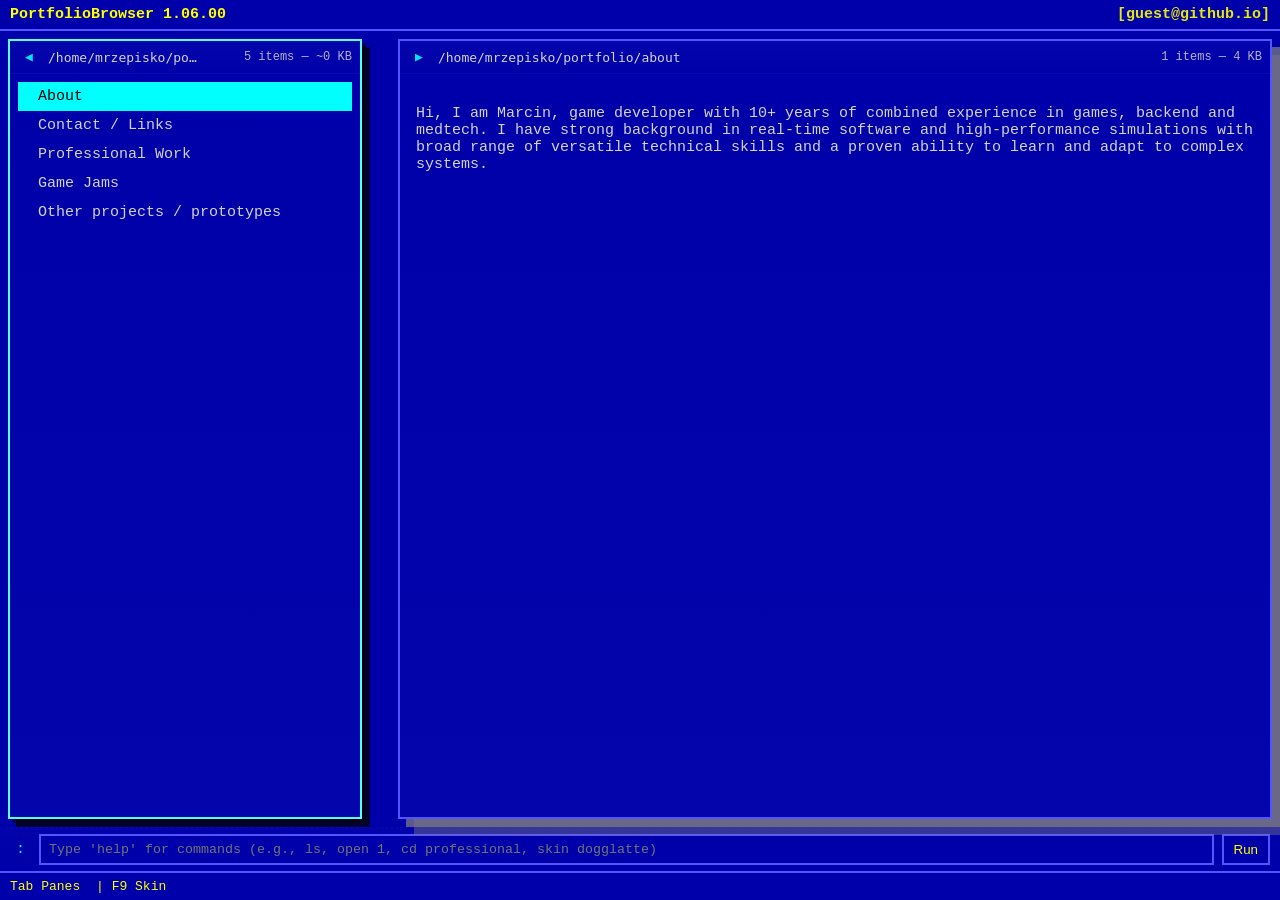
==== commit 596fcd11: "[CI] Version bump" ====
--- a/index.html
+++ b/index.html
@@ -3,7 +3,7 @@
 <head>
   <meta charset="utf-8" />
   <meta name="viewport" content="width=device-width,initial-scale=1" />
-  <title>PortfolioBrowser 1.05.00</title>
+  <title>PortfolioBrowser 1.06.00</title>
 
   <link rel="stylesheet" href="style.css">
     <link rel="stylesheet" href="skins.css">
@@ -18,7 +18,7 @@
     </script>
 
   <div class="header">
-    <div class="header-left">PortfolioBrowser 1.05.00</div>
+    <div class="header-left">PortfolioBrowser 1.06.00</div>
     <div class="header-right">[guest@github.io]</div>
   </div>
 
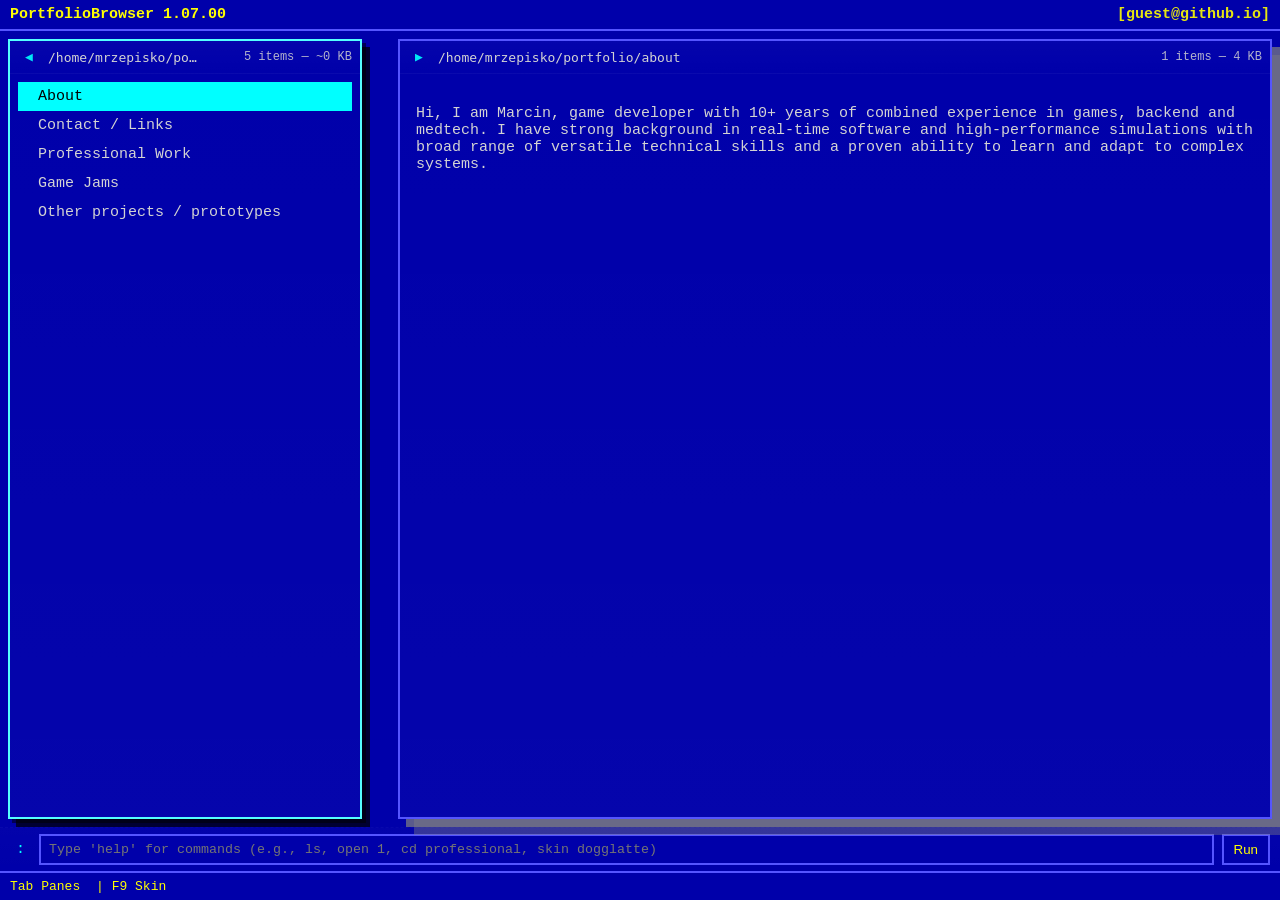
==== commit 624c201d: "[CI] Version bump" ====
--- a/index.html
+++ b/index.html
@@ -3,7 +3,7 @@
 <head>
   <meta charset="utf-8" />
   <meta name="viewport" content="width=device-width,initial-scale=1" />
-  <title>PortfolioBrowser 1.06.00</title>
+  <title>PortfolioBrowser 1.07.00</title>
 
   <link rel="stylesheet" href="style.css">
     <link rel="stylesheet" href="skins.css">
@@ -18,7 +18,7 @@
     </script>
 
   <div class="header">
-    <div class="header-left">PortfolioBrowser 1.06.00</div>
+    <div class="header-left">PortfolioBrowser 1.07.00</div>
     <div class="header-right">[guest@github.io]</div>
   </div>
 
